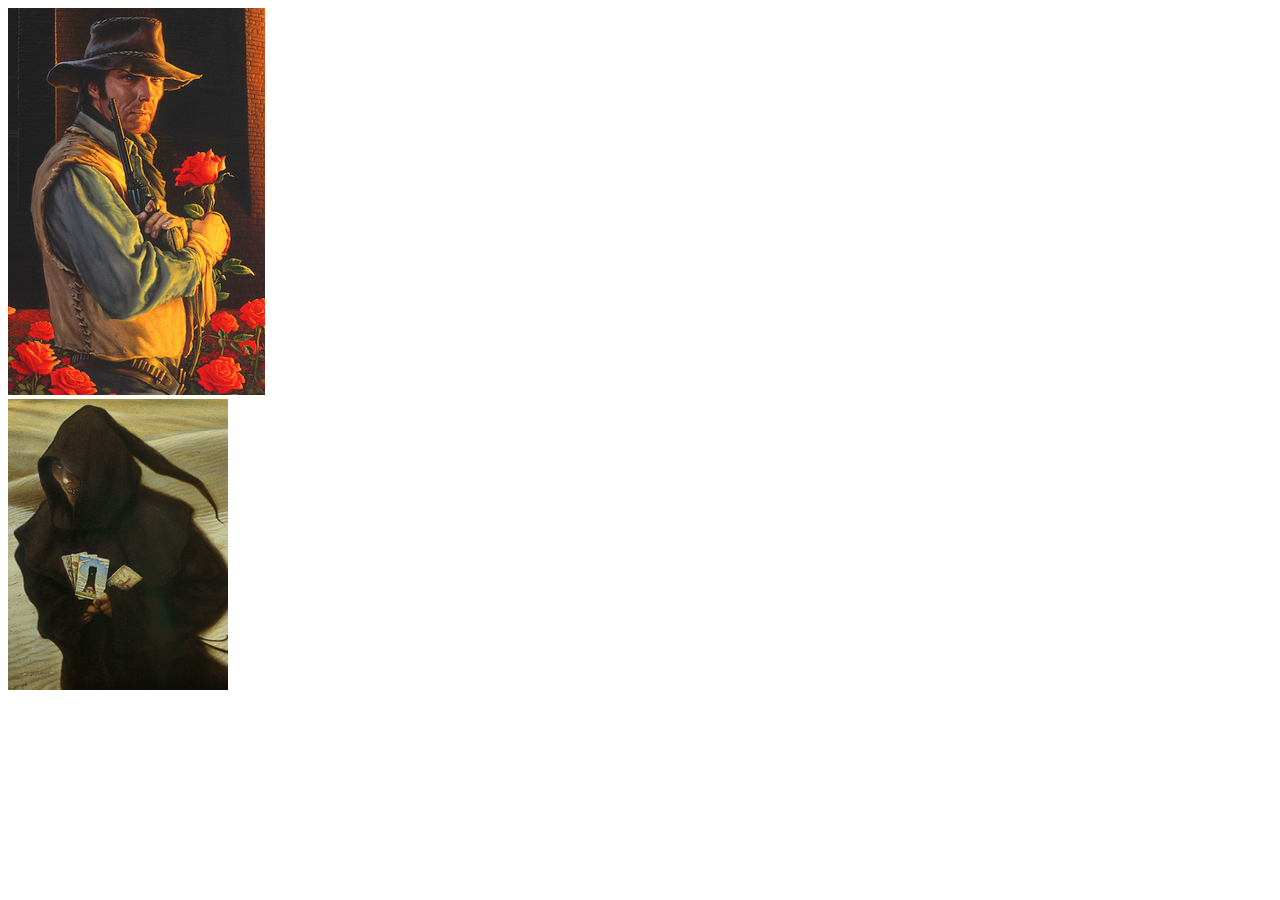
==== gamepage.html @ 42baed72 "add basic keydown functionality with console.log response" ====
<!DOCTYPE html>
<html>
<head>
	<title></title>
	<link href="https://fonts.googleapis.com/css?family=Cinzel:400,700,900|Merriweather:300,400,700,900" rel="stylesheet">
	<link rel="stylesheet" type="text/css" href="css/gamestyle.css">
	<meta name="viewport" content="width=device-width, initial-scale=1">
</head>
<body>
	<!-- Player 1 -->
	<div class="player playerOne"><img src="images/roland.png"></div>
	<!-- Player 2 -->
	<div class="player playerTwo"><img src="images/walter.png"></div>
	<!-- Connects this html page to java script  -->
	<script type="text/javascript" src="js/main.js"></script>
</body>
</html>
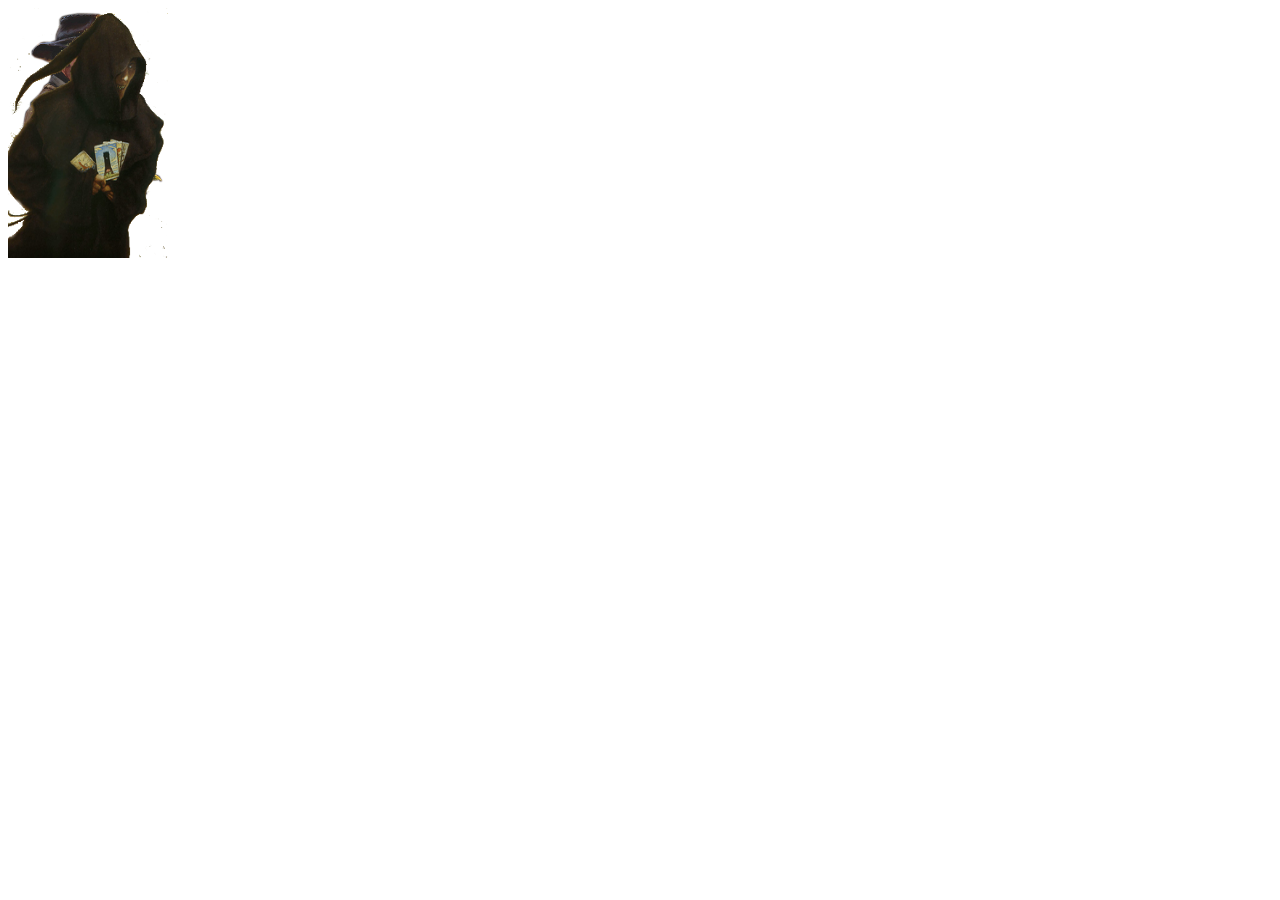
==== commit 044b5faa: "add comments for stress relief and procrastination" ====
--- a/gamepage.html
+++ b/gamepage.html
@@ -8,9 +8,9 @@
 </head>
 <body>
 	<!-- Player 1 -->
-	<div class="player playerOne"><img src="images/roland.png"></div>
+	<div class="player roland"><img style="left: 0;" class="playerOne" src="images/roland.png" ></div>
 	<!-- Player 2 -->
-	<div class="player playerTwo"><img src="images/walter.png"></div>
+	<div class="player walter"><img style="left: 0;"  class="playerTwo" src="images/walter.png" ></div>
 	<!-- Connects this html page to java script  -->
 	<script type="text/javascript" src="js/main.js"></script>
 </body>
--- a/css/gamestyle.css
+++ b/css/gamestyle.css
@@ -0,0 +1,17 @@
+/* GAME PAGE STYLING*/
+
+/*Roland (player one) and Walter (player two) DIVS*/
+
+.roland, .walter {
+position: relative;
+}
+
+/*styles both player one and player two IMAGES)*/
+.playerOne, .playerTwo {
+	height: 250px;
+	width: 160px;
+	position: absolute;
+}
+
+
+
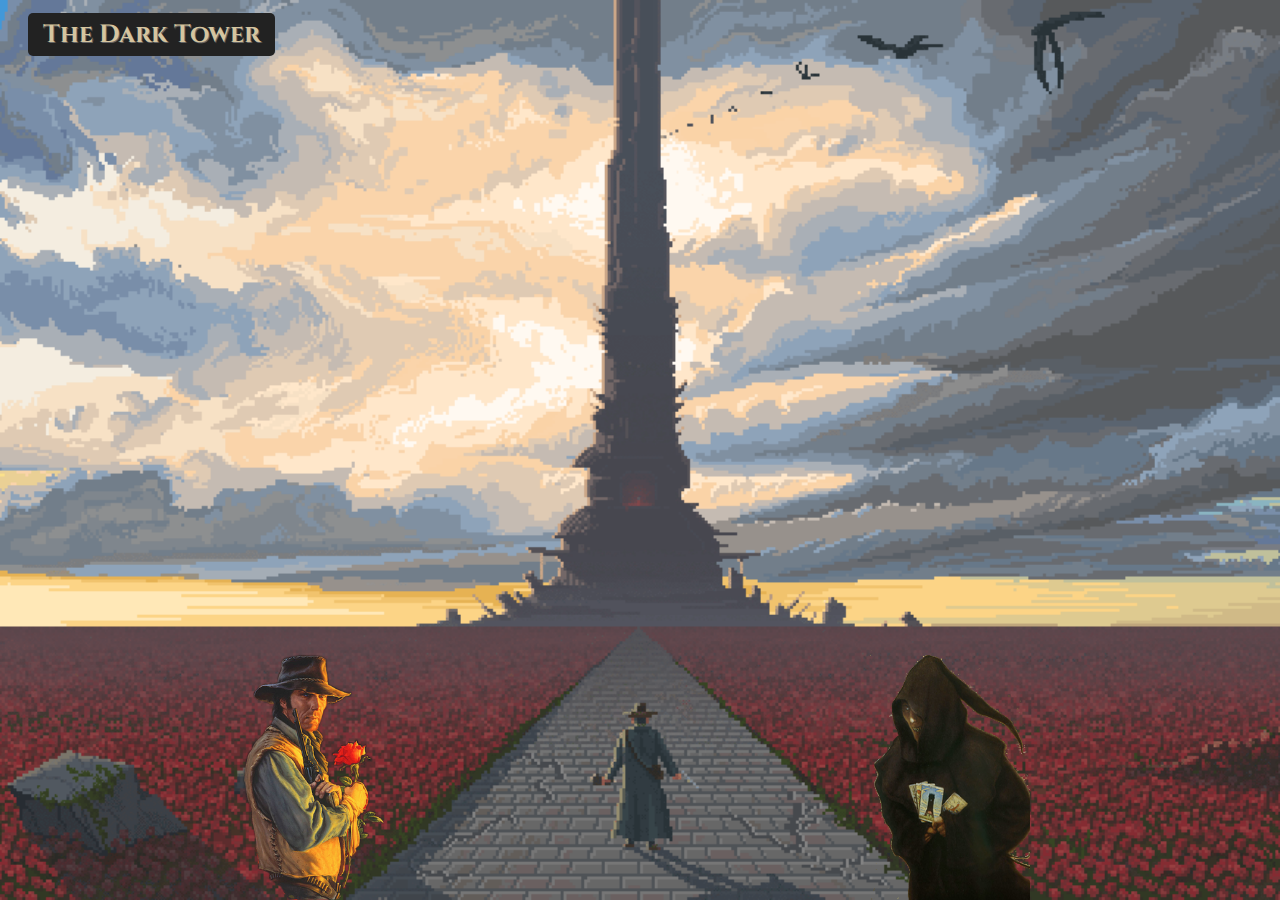
==== commit 51f51e88: "add some styling because my brain is too shot to figure the js out" ====
--- a/gamepage.html
+++ b/gamepage.html
@@ -7,10 +7,13 @@
 	<meta name="viewport" content="width=device-width, initial-scale=1">
 </head>
 <body>
+	<header>
+		<h2>The Dark Tower</h2>
+	</header>
 	<!-- Player 1 -->
-	<div class="player roland"><img style="left: 0;" class="playerOne" src="images/roland.png" ></div>
+	<div class="player roland"><img style="bottom:0; left: 18%;" class="playerOne" src="images/roland.png" ></div>
 	<!-- Player 2 -->
-	<div class="player walter"><img style="left: 0;"  class="playerTwo" src="images/walter.png" ></div>
+	<div class="player walter"><img style="bottom:0; left: 68%;" class="playerTwo" src="images/walter.png" ></div>
 	<!-- Connects this html page to java script  -->
 	<script type="text/javascript" src="js/main.js"></script>
 </body>
--- a/css/gamestyle.css
+++ b/css/gamestyle.css
@@ -2,16 +2,49 @@
 
 /*Roland (player one) and Walter (player two) DIVS*/
 
-.roland, .walter {
+/*.roland, .walter {
 position: relative;
+}*/
+
+html { 
+  background: url("../images/tdt.gif") no-repeat center center fixed; 
+  -webkit-background-size: cover;
+  -moz-background-size: cover;
+  -o-background-size: cover;
+  background-size: cover;
+}
+
+body {
+	font-family: 'Cinzel', serif;
+}
+
+h2 {
+  font-size: 25px;
+  font-weight: 700;
+  color: #d6c59f;
+  text-shadow: 1px 1px 0 #666;
+  background: #222;
+  border-radius: 5px;
+  display: inline-block;
+  padding: 5px 15px;
+  margin: 5px 0 0 20px;
 }
 
 /*styles both player one and player two IMAGES)*/
 .playerOne, .playerTwo {
-	height: 250px;
-	width: 160px;
-	position: absolute;
+  height: 250px;
+  width: 160px;
+  position: absolute;
 }
 
 
+.walter {
+  bottom: 0;
+}
 
+.playerTwo {
+  bottom: 0;
+  left: 200;
+}
+
+
